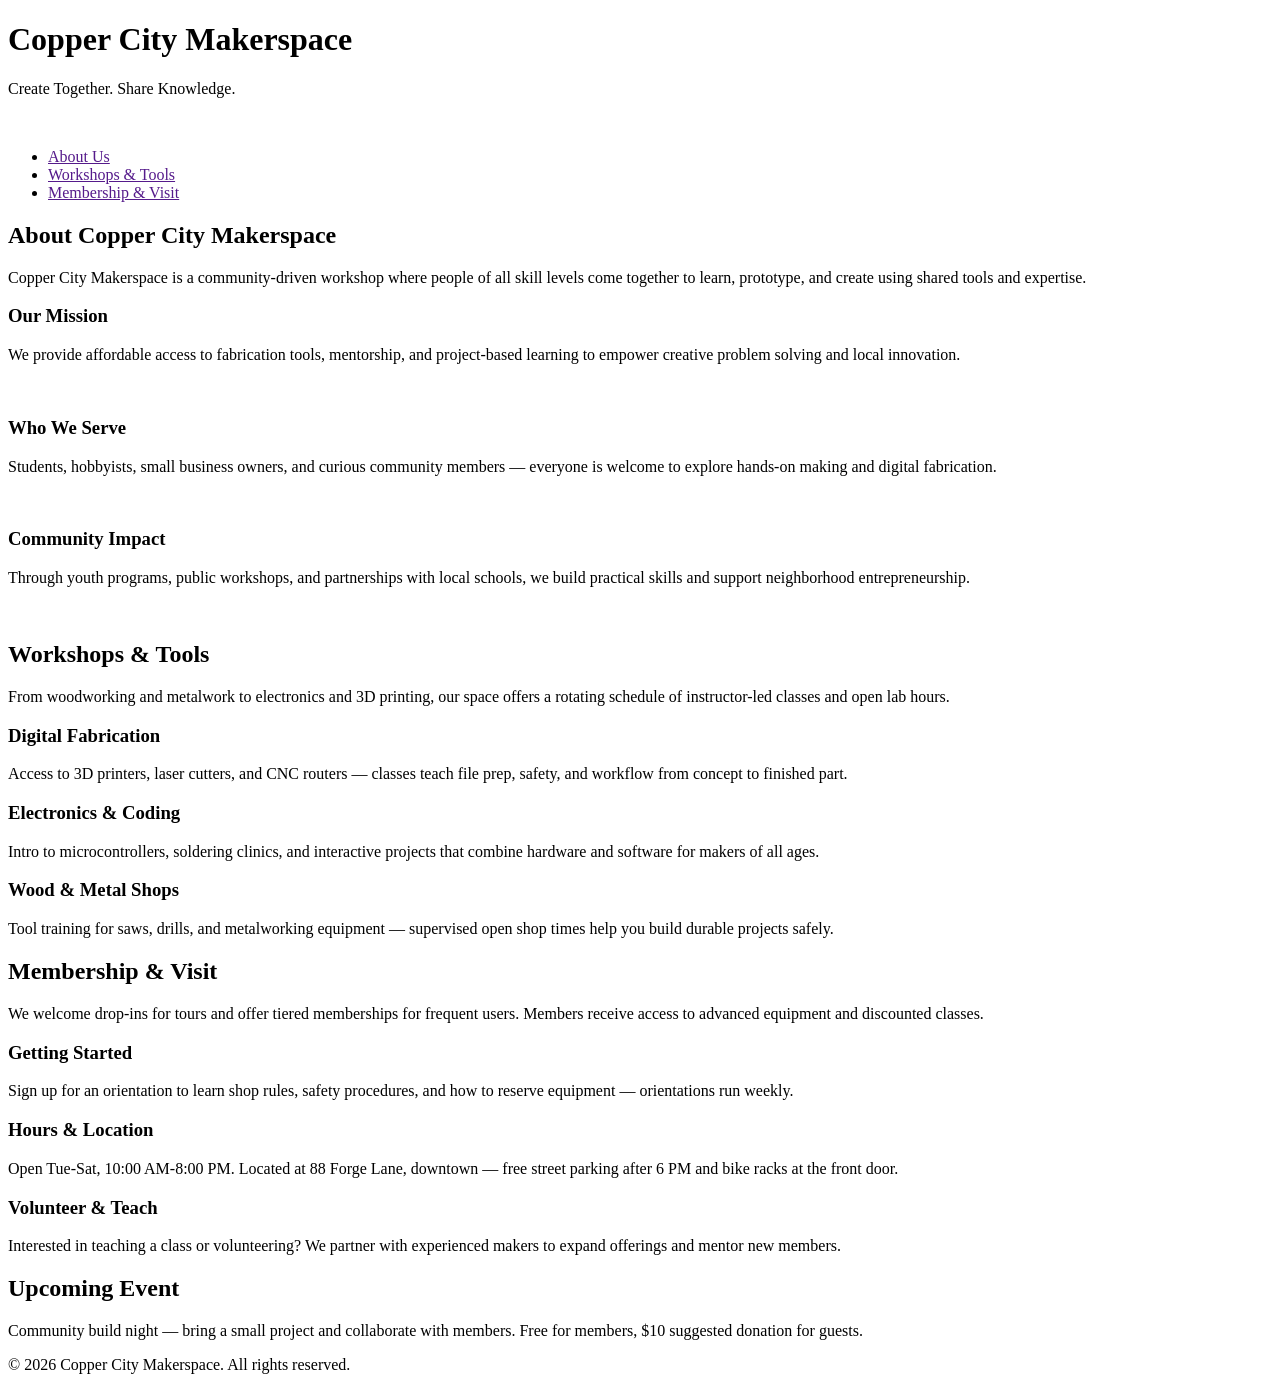
==== index.html @ e556bcd6 "added images" ====
<!DOCTYPE html>
<html lang="en">
<head>
    <meta charset="UTF-8">
    <meta name="viewport" content="width=device-width, initial-scale=1.0">
    <title>Copper City Makerspace</title>
</head>
<body>
    <header>
        <h1>Copper City Makerspace</h1>
        <div>
            <p>Create Together. Share Knowledge.</p>
            <img src="images/makerspace.jpg" alt="" width="800">
        </div>
    </section>
    </header>
<nav>
    <ul>
        <li><a href="">About Us</a></li>
        <li><a href="">Workshops & Tools</a></li>
        <li><a href="">Membership & Visit</a></li>
    </ul>
</nav>
<main>
    <section>
        <h2>About Copper City Makerspace</h2>
        <p>Copper City Makerspace is a community-driven workshop where people of all skill levels come together to learn, prototype, and create using shared tools and expertise.</p>
        <div>
            <section>
                <h3>Our Mission</h3>
                <p>We provide affordable access to fabrication tools, mentorship, and project-based learning to empower creative problem solving and local innovation.</p>
                <img src="images/engineering.jpg" alt="" width="300">
            </section>
            <section>
                <h3>Who We Serve</h3>
                <p>Students, hobbyists, small business owners, and curious community members — everyone is welcome to explore hands-on making and digital fabrication.</p>
                <img src="images/ideation.jpg" alt="" width="300">
            </section>
            <section>
                <h3>Community Impact</h3>
                <p>Through youth programs, public workshops, and partnerships with local schools, we build practical skills and support neighborhood entrepreneurship.</p>
                <img src="images/storytelling.jpg" alt="" width="300">
            </section>
        </div>
    </section>
    <section>
        <h2>Workshops & Tools</h2>
        <p>From woodworking and metalwork to electronics and 3D printing, our space offers a rotating schedule of instructor-led classes and open lab hours.</p>
        <div>
            <section>
                <h3>Digital Fabrication</h3>
                <p>Access to 3D printers, laser cutters, and CNC routers — classes teach file prep, safety, and workflow from concept to finished part.</p>
            </section>
            <section>
                <h3>Electronics & Coding</h3>
                <p>Intro to microcontrollers, soldering clinics, and interactive projects that combine hardware and software for makers of all ages.</p>
            </section>
            <section>
                <h3>Wood & Metal Shops</h3>
                <p>Tool training for saws, drills, and metalworking equipment — supervised open shop times help you build durable projects safely.</p>
            </section>
        </div>
    </section>
    <section>
        <h2>Membership & Visit</h2>
        <p>We welcome drop-ins for tours and offer tiered memberships for frequent users. Members receive access to advanced equipment and discounted classes.</p>
        <div> 
            <section>
                <h3>Getting Started</h3>
                <p>Sign up for an orientation to learn shop rules, safety procedures, and how to reserve equipment — orientations run weekly.</p>
            </section>
            <section>
                <h3>Hours & Location</h3>
                <p>Open Tue-Sat, 10:00 AM-8:00 PM. Located at 88 Forge Lane, downtown — free street parking after 6 PM and bike racks at the front door.</p>
            </section>
            <section>
                <h3>Volunteer & Teach</h3>
                <p>Interested in teaching a class or volunteering? We partner with experienced makers to expand offerings and mentor new members.</p>
            </section>
        </div>
    </section>
</main>
<aside>
    <h2>Upcoming Event</h2>
    <p>Community build night — bring a small project and collaborate with members. Free for members, $10 suggested donation for guests.</p>
</aside>
<footer>
    <p>&copy; 2026 Copper City Makerspace. All rights reserved.</p>
</footer>
</body>
</html>
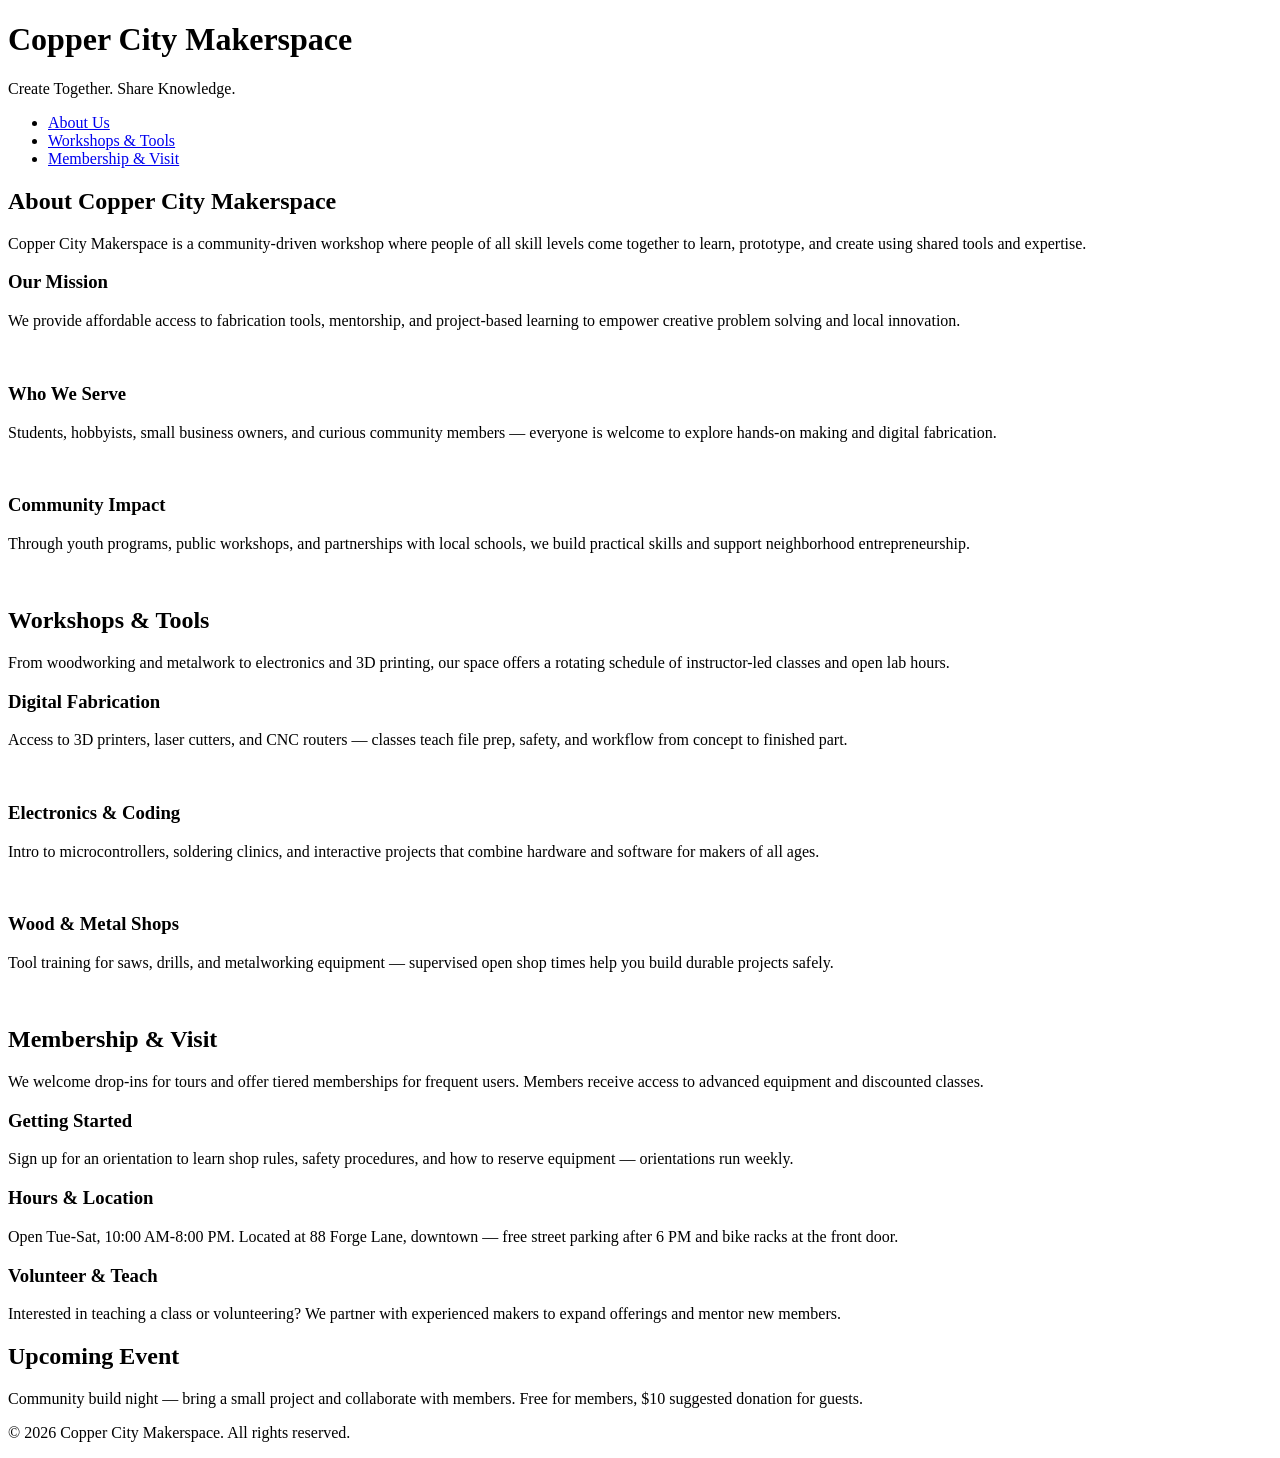
==== commit 3abd8d33: "Added new pages" ====
--- a/index.html
+++ b/index.html
@@ -3,89 +3,89 @@
 <head>
     <meta charset="UTF-8">
     <meta name="viewport" content="width=device-width, initial-scale=1.0">
+    <link rel="stylesheet" href="styles.css">
     <title>Copper City Makerspace</title>
 </head>
 <body>
     <header>
         <h1>Copper City Makerspace</h1>
-        <div>
-            <p>Create Together. Share Knowledge.</p>
-            <img src="images/makerspace.jpg" alt="" width="800">
-        </div>
-    </section>
+        <p>Create Together. Share Knowledge.</p>
     </header>
-<nav>
-    <ul>
-        <li><a href="">About Us</a></li>
-        <li><a href="">Workshops & Tools</a></li>
-        <li><a href="">Membership & Visit</a></li>
-    </ul>
-</nav>
-<main>
-    <section>
-        <h2>About Copper City Makerspace</h2>
-        <p>Copper City Makerspace is a community-driven workshop where people of all skill levels come together to learn, prototype, and create using shared tools and expertise.</p>
-        <div>
-            <section>
-                <h3>Our Mission</h3>
-                <p>We provide affordable access to fabrication tools, mentorship, and project-based learning to empower creative problem solving and local innovation.</p>
-                <img src="images/engineering.jpg" alt="" width="300">
-            </section>
-            <section>
-                <h3>Who We Serve</h3>
-                <p>Students, hobbyists, small business owners, and curious community members — everyone is welcome to explore hands-on making and digital fabrication.</p>
-                <img src="images/ideation.jpg" alt="" width="300">
-            </section>
-            <section>
-                <h3>Community Impact</h3>
-                <p>Through youth programs, public workshops, and partnerships with local schools, we build practical skills and support neighborhood entrepreneurship.</p>
-                <img src="images/storytelling.jpg" alt="" width="300">
-            </section>
-        </div>
-    </section>
-    <section>
-        <h2>Workshops & Tools</h2>
-        <p>From woodworking and metalwork to electronics and 3D printing, our space offers a rotating schedule of instructor-led classes and open lab hours.</p>
-        <div>
-            <section>
-                <h3>Digital Fabrication</h3>
-                <p>Access to 3D printers, laser cutters, and CNC routers — classes teach file prep, safety, and workflow from concept to finished part.</p>
-            </section>
-            <section>
-                <h3>Electronics & Coding</h3>
-                <p>Intro to microcontrollers, soldering clinics, and interactive projects that combine hardware and software for makers of all ages.</p>
-            </section>
-            <section>
-                <h3>Wood & Metal Shops</h3>
-                <p>Tool training for saws, drills, and metalworking equipment — supervised open shop times help you build durable projects safely.</p>
-            </section>
-        </div>
-    </section>
-    <section>
-        <h2>Membership & Visit</h2>
-        <p>We welcome drop-ins for tours and offer tiered memberships for frequent users. Members receive access to advanced equipment and discounted classes.</p>
-        <div> 
-            <section>
-                <h3>Getting Started</h3>
-                <p>Sign up for an orientation to learn shop rules, safety procedures, and how to reserve equipment — orientations run weekly.</p>
-            </section>
-            <section>
-                <h3>Hours & Location</h3>
-                <p>Open Tue-Sat, 10:00 AM-8:00 PM. Located at 88 Forge Lane, downtown — free street parking after 6 PM and bike racks at the front door.</p>
-            </section>
-            <section>
-                <h3>Volunteer & Teach</h3>
-                <p>Interested in teaching a class or volunteering? We partner with experienced makers to expand offerings and mentor new members.</p>
-            </section>
-        </div>
-    </section>
-</main>
-<aside>
-    <h2>Upcoming Event</h2>
-    <p>Community build night — bring a small project and collaborate with members. Free for members, $10 suggested donation for guests.</p>
-</aside>
-<footer>
-    <p>&copy; 2026 Copper City Makerspace. All rights reserved.</p>
-</footer>
+    <nav>
+        <ul>
+            <li><a href="./about.html">About Us</a></li>
+            <li><a href="./workshops.html">Workshops & Tools</a></li>
+            <li><a href="./memberships.html">Membership & Visit</a></li>
+        </ul>
+    </nav>
+    <main>
+        <section id="about">
+            <h2>About Copper City Makerspace</h2>
+            <p>Copper City Makerspace is a community-driven workshop where people of all skill levels come together to learn, prototype, and create using shared tools and expertise.</p>
+            <div class="card-row">
+                <section>
+                    <h3>Our Mission</h3>
+                    <p>We provide affordable access to fabrication tools, mentorship, and project-based learning to empower creative problem solving and local innovation.</p>
+                    <img src="images/engineering.jpg" alt="" width="300">
+                </section>
+                <section>
+                    <h3>Who We Serve</h3>
+                    <p>Students, hobbyists, small business owners, and curious community members — everyone is welcome to explore hands-on making and digital fabrication.</p>
+                    <img src="images/ideation.jpg" alt="" width="300">
+                </section>
+                <section>
+                    <h3>Community Impact</h3>
+                    <p>Through youth programs, public workshops, and partnerships with local schools, we build practical skills and support neighborhood entrepreneurship.</p>
+                    <img src="images/storytelling.jpg" alt="" width="300">
+                </section>
+            </div>
+        </section>
+        <section id="workshops">
+            <h2>Workshops & Tools</h2>
+            <p>From woodworking and metalwork to electronics and 3D printing, our space offers a rotating schedule of instructor-led classes and open lab hours.</p>
+            <div class="card-row">
+                <section>
+                    <h3>Digital Fabrication</h3>
+                    <p>Access to 3D printers, laser cutters, and CNC routers — classes teach file prep, safety, and workflow from concept to finished part.</p>
+                    <img src="images/3Dprinter.jpg" alt="" width="300">
+                </section>
+                <section>
+                    <h3>Electronics & Coding</h3>
+                    <p>Intro to microcontrollers, soldering clinics, and interactive projects that combine hardware and software for makers of all ages.</p>
+                    <img src="images/microcontroller.jpg" alt="" width="300">
+                </section>
+                <section>
+                    <h3>Wood & Metal Shops</h3>
+                    <p>Tool training for saws, drills, and metalworking equipment — supervised open shop times help you build durable projects safely.</p>
+                    <img src="images/metalworking.jpg" alt="" width="300">
+                </section>
+            </div>
+        </section>
+        <section id="memberships">
+            <h2>Membership & Visit</h2>
+            <p>We welcome drop-ins for tours and offer tiered memberships for frequent users. Members receive access to advanced equipment and discounted classes.</p>
+            <div class="card-row"> 
+                <section>
+                    <h3>Getting Started</h3>
+                    <p>Sign up for an orientation to learn shop rules, safety procedures, and how to reserve equipment — orientations run weekly.</p>
+                </section>
+                <section>
+                    <h3>Hours & Location</h3>
+                    <p>Open Tue-Sat, 10:00 AM-8:00 PM. Located at 88 Forge Lane, downtown — free street parking after 6 PM and bike racks at the front door.</p>
+                </section>
+                <section>
+                    <h3>Volunteer & Teach</h3>
+                    <p>Interested in teaching a class or volunteering? We partner with experienced makers to expand offerings and mentor new members.</p>
+                </section>
+            </div>
+        </section>
+    </main>
+    <aside>
+        <h2>Upcoming Event</h2>
+        <p>Community build night — bring a small project and collaborate with members. Free for members, $10 suggested donation for guests.</p>
+    </aside>
+    <footer>
+        <p>&copy; 2026 Copper City Makerspace. All rights reserved.</p>
+    </footer>
 </body>
 </html>
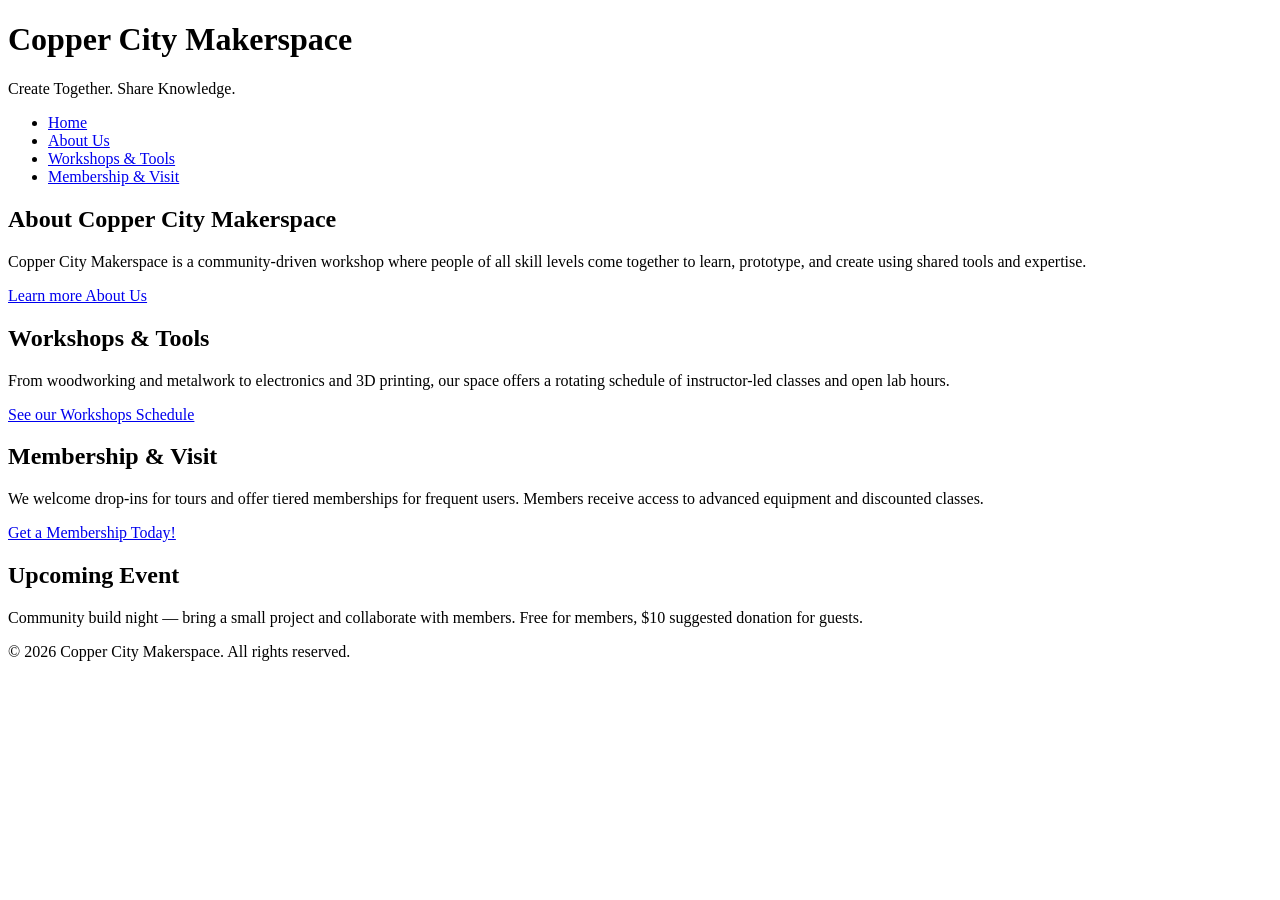
==== commit dea7d380: "Next iteration of HTML complete" ====
--- a/index.html
+++ b/index.html
@@ -13,6 +13,7 @@
     </header>
     <nav>
         <ul>
+            <li><a href="./index.html">Home</a></li>
             <li><a href="./about.html">About Us</a></li>
             <li><a href="./workshops.html">Workshops & Tools</a></li>
             <li><a href="./memberships.html">Membership & Visit</a></li>
@@ -22,62 +23,17 @@
         <section id="about">
             <h2>About Copper City Makerspace</h2>
             <p>Copper City Makerspace is a community-driven workshop where people of all skill levels come together to learn, prototype, and create using shared tools and expertise.</p>
-            <div class="card-row">
-                <section>
-                    <h3>Our Mission</h3>
-                    <p>We provide affordable access to fabrication tools, mentorship, and project-based learning to empower creative problem solving and local innovation.</p>
-                    <img src="images/engineering.jpg" alt="" width="300">
-                </section>
-                <section>
-                    <h3>Who We Serve</h3>
-                    <p>Students, hobbyists, small business owners, and curious community members — everyone is welcome to explore hands-on making and digital fabrication.</p>
-                    <img src="images/ideation.jpg" alt="" width="300">
-                </section>
-                <section>
-                    <h3>Community Impact</h3>
-                    <p>Through youth programs, public workshops, and partnerships with local schools, we build practical skills and support neighborhood entrepreneurship.</p>
-                    <img src="images/storytelling.jpg" alt="" width="300">
-                </section>
-            </div>
+            <a href="./about.html">Learn more About Us</a>
         </section>
         <section id="workshops">
             <h2>Workshops & Tools</h2>
             <p>From woodworking and metalwork to electronics and 3D printing, our space offers a rotating schedule of instructor-led classes and open lab hours.</p>
-            <div class="card-row">
-                <section>
-                    <h3>Digital Fabrication</h3>
-                    <p>Access to 3D printers, laser cutters, and CNC routers — classes teach file prep, safety, and workflow from concept to finished part.</p>
-                    <img src="images/3Dprinter.jpg" alt="" width="300">
-                </section>
-                <section>
-                    <h3>Electronics & Coding</h3>
-                    <p>Intro to microcontrollers, soldering clinics, and interactive projects that combine hardware and software for makers of all ages.</p>
-                    <img src="images/microcontroller.jpg" alt="" width="300">
-                </section>
-                <section>
-                    <h3>Wood & Metal Shops</h3>
-                    <p>Tool training for saws, drills, and metalworking equipment — supervised open shop times help you build durable projects safely.</p>
-                    <img src="images/metalworking.jpg" alt="" width="300">
-                </section>
-            </div>
+            <a href="./workshops.html">See our Workshops Schedule</a>
         </section>
         <section id="memberships">
             <h2>Membership & Visit</h2>
             <p>We welcome drop-ins for tours and offer tiered memberships for frequent users. Members receive access to advanced equipment and discounted classes.</p>
-            <div class="card-row"> 
-                <section>
-                    <h3>Getting Started</h3>
-                    <p>Sign up for an orientation to learn shop rules, safety procedures, and how to reserve equipment — orientations run weekly.</p>
-                </section>
-                <section>
-                    <h3>Hours & Location</h3>
-                    <p>Open Tue-Sat, 10:00 AM-8:00 PM. Located at 88 Forge Lane, downtown — free street parking after 6 PM and bike racks at the front door.</p>
-                </section>
-                <section>
-                    <h3>Volunteer & Teach</h3>
-                    <p>Interested in teaching a class or volunteering? We partner with experienced makers to expand offerings and mentor new members.</p>
-                </section>
-            </div>
+            <a href="./memberships.html">Get a Membership Today!</a>
         </section>
     </main>
     <aside>
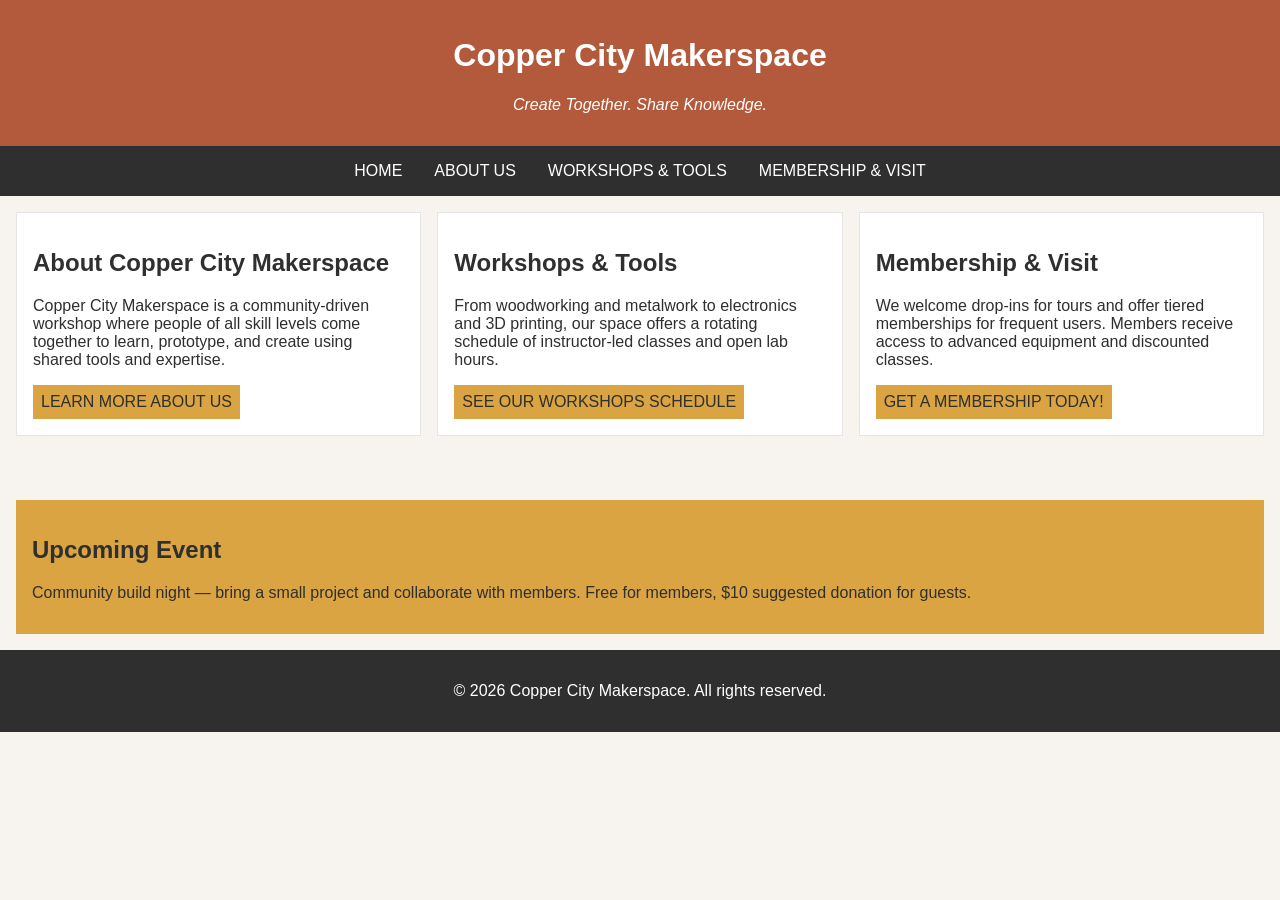
==== commit 8454540a: "Completed iteration for multi-page" ====
--- a/index.html
+++ b/index.html
@@ -19,7 +19,7 @@
             <li><a href="./memberships.html">Membership & Visit</a></li>
         </ul>
     </nav>
-    <main>
+    <main class="card-row">
         <section id="about">
             <h2>About Copper City Makerspace</h2>
             <p>Copper City Makerspace is a community-driven workshop where people of all skill levels come together to learn, prototype, and create using shared tools and expertise.</p>
--- a/styles.css
+++ b/styles.css
@@ -0,0 +1,124 @@
+/* =====  CSS by Christina Carrasquilla, updated by Geoffrey Woytt =====  */
+
+/* ===== Color Palette 
+
+Copper:#B35A3C
+Charcoal:#2F2F2F
+Light Background:#F7F4EF
+Card Background:#FFFFFF
+Soft Gold:#D9A441
+Border:#E5E5E5
+
+===== */
+
+/* ===== GLOBAL (Base) Styles ===== */
+
+body {
+    font-family: Arial, sans-serif;
+    margin: 0;
+    background-color: #F7F4EF;
+    color: #2F2F2F;
+    display: grid;
+    grid-template-columns: 1fr;
+}
+
+header {
+    background-color: #B35A3C;
+    color: white;
+    text-align: center;
+    padding: 1rem;
+}
+
+header img {
+    margin-top: 0.5rem;
+}
+header p {
+    font-style:italic;
+}
+nav {
+    background-color: #2F2F2F;
+    padding:.5rem;
+}
+
+nav ul {
+    list-style: none;
+    margin: 0;
+    padding: 0;
+}
+
+nav a {
+    color: white;
+    text-decoration: none;
+    padding: 0.5rem;
+    display: inline-block;
+    text-transform:uppercase;
+}
+
+nav a:hover {
+    background-color: #B35A3C;
+}
+
+main {
+    padding: 1rem;
+}
+
+main a {
+    background-color: #D9A441;
+    color: #2F2F2F;
+    text-decoration: none;
+    padding: 0.5rem;
+    display: inline-block;
+    text-transform:uppercase;
+}
+
+main a:hover {
+    background-color: #B35A3C;
+    color: white;
+}
+
+section {
+    margin-bottom: 2rem;
+}
+
+.card-row section {
+    background-color: white;
+    border: 1px solid #E5E5E5;
+    padding: 1rem;
+}
+
+img {
+    display: block;
+    margin-top: 0.5rem;
+    max-width: 100%;
+}
+
+aside {
+    background-color: #D9A441;
+    padding: 1rem;
+    margin: 1rem;
+}
+
+footer {
+    background-color: #2F2F2F;
+    color: white;
+    text-align: center;
+    padding: 1rem;
+}
+
+/* ======== MEDIA QUERY (MEDIUM) ======== */
+@media screen and (min-width: 817px) {
+    nav ul {
+        display: flex;
+        justify-content: center;
+        gap: 1rem;
+    }
+
+    .card-row {
+        display: flex;
+        gap: 1rem;
+    }
+
+    .card-row section {
+        width: 30%;
+    }
+}
